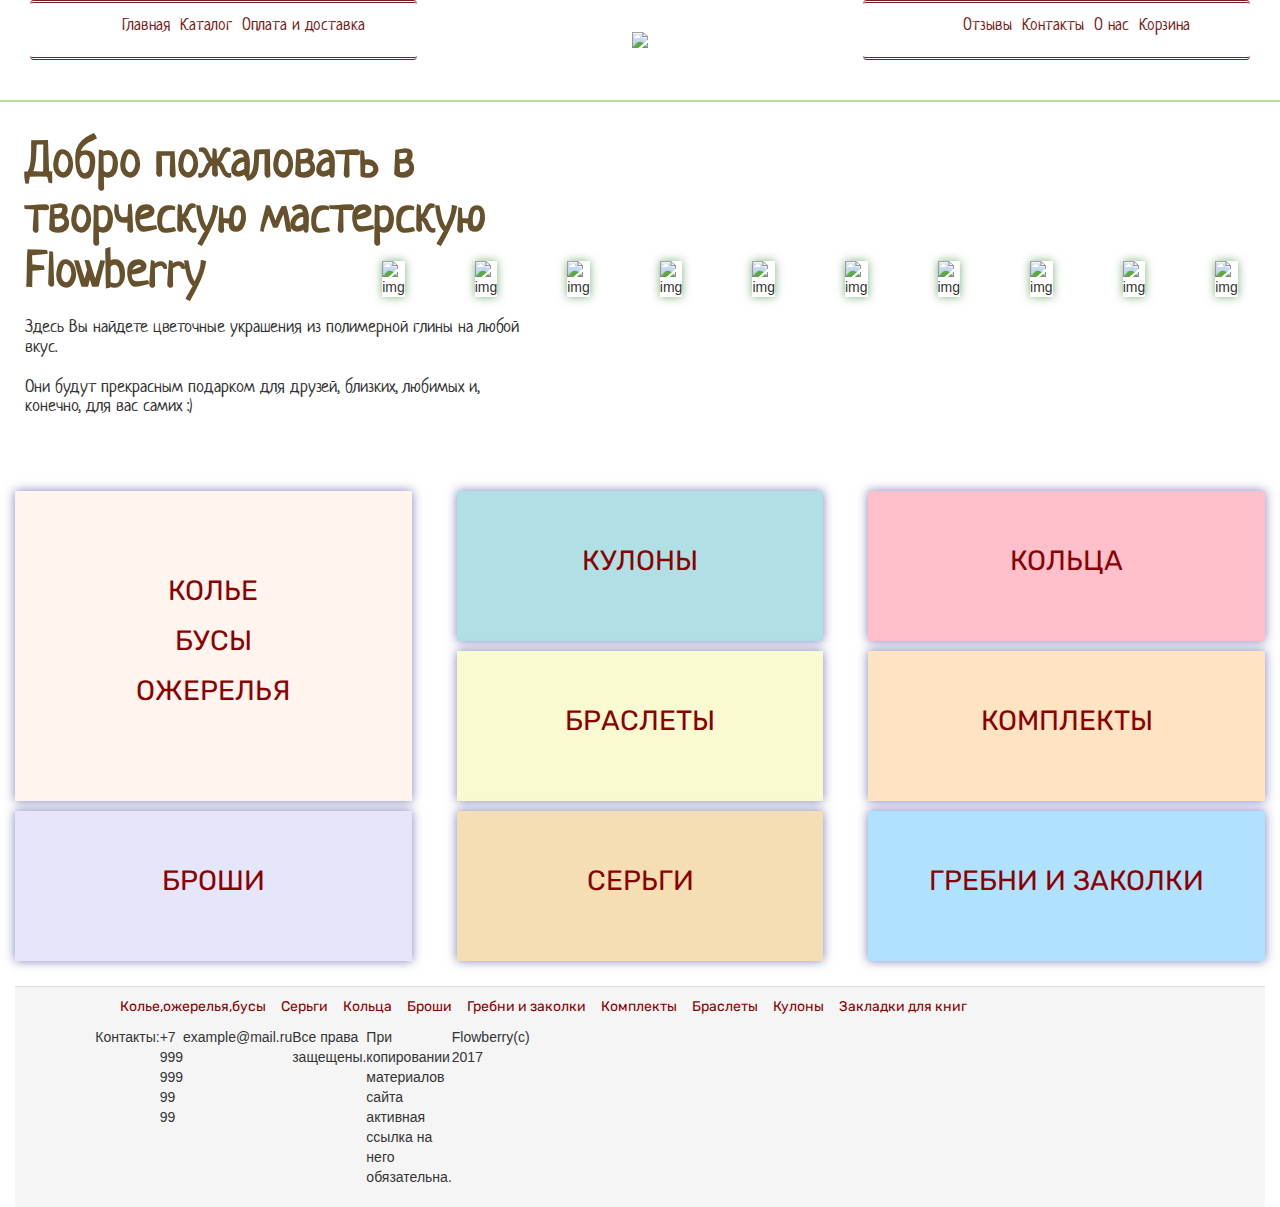
==== index.html @ a8d34691 "Add block-contacts" ====
<!DOCTYPE html>
<html lang="en">
<head>
    <meta charset="UTF-8">
    <meta http-equiv="X-UA-Compatible" content="IE=edge">
    <meta name="viewport" content="width=device-width, initial-scale=1">
    <title>Интернет-магазин Flowberry</title>
    <link rel="stylesheet" href="../css/bootstrap.css">
    <link rel="stylesheet" href="../slick%20main/slick/slick/slick.css">
    <link rel="stylesheet" href="../slick%20main/slick/slick/slick-theme.css">
    <link rel="stylesheet" href="slyle.css">

    <!-- bootstrap -->
    <!-- Latest compiled and minified CSS -->
    <link rel="stylesheet" href="https://maxcdn.bootstrapcdn.com/bootstrap/3.3.7/css/bootstrap.min.css" integrity="sha384-BVYiiSIFeK1dGmJRAkycuHAHRg32OmUcww7on3RYdg4Va+PmSTsz/K68vbdEjh4u" crossorigin="anonymous">

    <!-- Optional theme -->
    <link rel="stylesheet" href="https://maxcdn.bootstrapcdn.com/bootstrap/3.3.7/css/bootstrap-theme.min.css" integrity="sha384-rHyoN1iRsVXV4nD0JutlnGaslCJuC7uwjduW9SVrLvRYooPp2bWYgmgJQIXwl/Sp" crossorigin="anonymous">

    <link href="https://fonts.googleapis.com/css?family=Kaushan+Script|Neucha|Rubik" rel="stylesheet">

    <!-- Latest compiled and minified JavaScript -->
    <script src="https://ajax.googleapis.com/ajax/libs/jquery/1.12.4/jquery.min.js"></script>
    <script src="../js/bootstrap.js"></script>
    <script src="http://vk.com/js/api/openapi.js" type="text/javascript"></script>

</head>
<script src="main.js"></script>
<body>
  <div class="container-fluid">

  <!-- PANEL WITH LOGO -->
     <!-- <div class="navbar navbar-default noborder">
          <div class="container-fluid">
              <div class="row-md-12">
                  <div class="navbar-header col-md-6">
                      <button type="button" class="navbar-toggle collapsed" data-toggle="collapse" data-target="#bs-example-navbar-collapse-1" aria-expanded="false">
                          <span class="sr-only">Toggle navigation</span>
                          <span class="icon-bar"></span>
                          <span class="icon-bar"></span>
                          <span class="icon-bar"></span>
                      </button>
                      <a class="navbar-brand" href="#">
                          <img src="../images/logo.png">
                      </a>
                  </div>
                  <div class="col-md-3">
                      <span>+7-921-438-58-02</span>
                  </div>
                  <div class="col-md-3">
                      <span class="glyphicon glyphicon-shopping-cart"></span>
                      <span>Товаров в корзине: 0</span>
                  </div>
              </div>
          </div>
      </div> -->

      <!-- header for lg/md -->
      <div class="container-fluid">

          <div class="row">
              <!-- left button group -->
              <div class="col-md-4 col-lg-4 hidden-xs hidden-sm">
                  <div class="panel panel-default noborder">
                      <ul>
                          <a href="">
                              <li>Главная</li>
                          </a>
                          <a href="">
                              <li>Каталог</li>
                          </a>
                          <a href="">
                              <li>Оплата и доставка</li>
                          </a>
                      </ul>
                  </div>
              </div>

              <!-- logo -->
              <div class="col-md-4 col-lg-4 hidden-xs hidden-sm">
                  <a href="index.html">
                      <img src="../images/logotype.png" class="img-responsive">
                  </a>
              </div>

              <!-- right button group -->
              <div class="col-md-4 col-lg-4 hidden-xs hidden-sm">
                  <div class="panel panel-default noborder">
                      <ul>
                          <a href="">
                              <li>Отзывы</li>
                          </a>
                          <a href="">
                              <li>Контакты</li>
                          </a>
                          <a href="">
                              <li>О нас</li>
                          </a>
                          <a href="#">
                              <li>Корзина</li>
                          </a>
                      </ul>
                  </div>
              </div>
          </div>
      </div>

      <!-- header for xs/sm -->
      <div class="container-fluid">

          <div class="row mini hidden-lg hidden-md">
              <div class="col-sm-12 col-xs-12 hidden-md hidden-lg">
                  <img src="../images/logotype-mini.png" class="img-responsive">
              </div>

              <div class="col-sm-12 col-xs-12 hidden-lg hidden-md">
                  <div class="panel panel-default noborder">
                      <ul>
                          <a href="">
                              <li>| Главная |</li>
                          </a>
                          <a href="">
                              <li>Каталог |</li>
                          </a>
                          <a href="">
                              <li>Оплата и доставка |</li>
                          </a>
                      </ul>
                  </div>
              </div>

              <div class="col-xs-12 col-sm-12 hidden-lg hidden-md">
                  <div class="panel panel-default noborder">
                      <ul>
                          <a href="">
                              <li>| Отзывы |</li>
                          </a>
                          <a href="">
                              <li>| Контакты |</li>
                          </a>
                          <a href="">
                              <li>| О нас |</li>
                          </a>
                          <a href="#">
                              <li>| Корзина |</li>
                          </a>
                      </ul>
                  </div>
              </div>
          </div>

      </div>

  <!-- BUTTON OF NAVIGATION -->
     <!-- <div class="panel panel-default noborder">
          <div class="panel-body">
              <div class="btn-group btn-group-sm btn-group-justified" role="group" aria-lable="...">
                  <div class="btn-group" role="group">
                      <button type="button" class="btn btn-info navbar-btn">Главная</button>
                  </div>
                  <div class="btn-group" role="group">
                      <button type="button" class="btn btn-info navbar-btn dropdown-toggle" data-toggle="dropdown" aria-haspopup="true" aria-expanded="false">Каталог
                          <span class="caret"></span>
                      </button>
                      <ul class="dropdown-menu">
                          <li><a href="#">Браслеты</a></li>
                          <li><a href="#">Бусы</a></li>
                          <li><a href="#">Серьги</a></li>
                          <li><a href="#">Кольца</a></li>
                          <li><a href="#">Ободки</a></li>
                          <li><a href="#">Броши</a></li>
                          <li><a href="#">Гребни</a></li>
                          <li><a href="#">Кулоны</a></li>
                          <li><a href="#">Заколки</a></li>
                          <li><a href="#">Комплекты украшений</a></li>
                          <li><a href="#">Закладки для книг</a></li>
                      </ul>
                  </div>
                  <div class="btn-group" role="group">
                      <button type="button" class="btn btn-info navbar-btn">Оплата и доставка</button>
                  </div>
                  <div class="btn-group" role="group">
                      <button type="button" class="btn btn-info navbar-btn">Контакты</button>
                  </div>
                  <div class="btn-group" role="group">
                      <button type="button" class="btn btn-info navbar-btn">Отзывы</button>
                  </div>
                  <div class="btn-group" role="group">
                      <button type="button" class="btn btn-info navbar-btn">О нас</button>
                  </div>

               </div>
          </div>
      </div>
      <-->

  <!-- CAROUSEL -->
     <!--
     <div class="panel panel-default noborder carousel-description row-md-12">

        <div class="description col-md-5">
            <h2>Добро пожаловать</h2>
            <h4>в мастерскую цветочных украшений</h4>
            <h1>Flowberry</h1>
        </div>

        <div class="slider col-md-7">

            <div class="slide">
                <img src="../images/products/autumn_2.jpg" alt="img" class="slide-item">
            </div>
            <div class="slide">
                <img src="../images/products/bardo-braun.jpg" alt="img" class="slide-item">
            </div>
            <div class="slide">
                <img src="../images/products/blackberry.jpg" alt="img" class="slide-item">
            </div>
            <div class="slide">
                <img src="../images/products/green_flowers.jpg" alt="img" class="slide-item">
            </div>
            <div class="slide">
                <img src="../images/products/into_book.jpg" alt="img" class="slide-item">
            </div>
            <div class="slide">
                <img src="../images/products/little-pion.jpg" alt="img" class="slide-item">
            </div>
            <div class="slide">
                <img src="../images/products/phersih.jpg" alt="img" class="slide-item">
            </div>
            <div class="slide">
                <img src="../images/products/pink-blue.jpg" alt="img" class="slide-item">
            </div>
            <div class="slide">
                <img src="../images/products/pink-rose.jpg" alt="img" class="slide-item">
            </div>
            <div class="slide">
                <img src="../images/products/purple-biruza.jpg" alt="img" class="slide-item">
            </div>
            <div class="slide">
                <img src="../images/products/purple-ranun.jpg" alt="img" class="slide-item">
            </div>
            <div class="slide">
                <img src="../images/products/redberry.jpg" alt="img" class="slide-item">
            </div>

        </div>

    </div> -->

      <!-- slider-zone for lg/md -->
      <div class="row carousel hidden-sm hidden-xs">

         <div class="panel panel-default col-lg-5 col-md-4 hidden-xs hidden-sm noborder">
             <h2>Добро пожаловать в творческую мастерскую Flowberry</h2>
             <h4>Здесь Вы найдете цветочные украшения из полимерной глины на любой вкус.</h4>
             <h4>Они будут прекрасным подарком для друзей, близких, любимых и, конечно, для вас самих :)</h4>
         </div>

         <div class="slider col-lg-7 col-md-7 hidden-sm hidden-xs">
             <div class="slide">
                 <img src="../images/products/autumn_2.jpg" alt="img" class="slide-item">
             </div>
             <div class="slide">
                 <img src="../images/products/bardo-braun.jpg" alt="img" class="slide-item">
             </div>
             <div class="slide">
                 <img src="../images/products/blackberry.jpg" alt="img" class="slide-item">
             </div>
             <div class="slide">
                 <img src="../images/products/green_flowers.jpg" alt="img" class="slide-item">
             </div>
             <div class="slide">
                 <img src="../images/products/into_book.jpg" alt="img" class="slide-item">
             </div>
             <div class="slide">
                 <img src="../images/products/little-pion.jpg" alt="img" class="slide-item">
             </div>
             <div class="slide">
                 <img src="../images/products/phersih.jpg" alt="img" class="slide-item">
             </div>
             <div class="slide">
                 <img src="../images/products/pink-blue.jpg" alt="img" class="slide-item">
             </div>
             <div class="slide">
                 <img src="../images/products/pink-rose.jpg" alt="img" class="slide-item">
             </div>
             <div class="slide">
                 <img src="../images/products/purple-biruza.jpg" alt="img" class="slide-item">
             </div>
             <div class="slide">
                 <img src="../images/products/purple-ranun.jpg" alt="img" class="slide-item">
             </div>
             <div class="slide">
                 <img src="../images/products/redberry.jpg" alt="img" class="slide-item">
             </div>
         </div>
     </div>

      <!-- slider for screen xs/sm -->
      <div class="row carousel-mini hidden-lg hidden-md">

          <div class="slider col-sm-12 col-xs-12 hidden-lg hidden-md">
              <div class="slide">
                  <img class="img-responsive" src="../images/products/autumn_2.jpg" alt="img" class="slide-item">
              </div>
              <div class="slide">
                  <img class="img-responsive" src="../images/products/bardo-braun.jpg" alt="img" class="slide-item">
              </div>
              <div class="slide">
                  <img class="img-responsive" src="../images/products/blackberry.jpg" alt="img" class="slide-item">
              </div>
              <div class="slide">
                  <img class="img-responsive" src="../images/products/green_flowers.jpg" alt="img" class="slide-item">
              </div>
              <div class="slide">
                  <img class="img-responsive" src="../images/products/into_book.jpg" alt="img" class="slide-item">
              </div>
              <div class="slide">
                  <img class="img-responsive" src="../images/products/little-pion.jpg" alt="img" class="slide-item">
              </div>
              <div class="slide">
                  <img class="img-responsive" src="../images/products/phersih.jpg" alt="img" class="slide-item">
              </div>
              <div class="slide">
                  <img class="img-responsive" src="../images/products/pink-blue.jpg" alt="img" class="slide-item">
              </div>
              <div class="slide">
                  <img class="img-responsive" src="../images/products/pink-rose.jpg" alt="img" class="slide-item">
              </div>
              <div class="slide">
                  <img class="img-responsive" src="../images/products/purple-biruza.jpg" alt="img" class="slide-item">
              </div>
              <div class="slide">
                  <img class="img-responsive" src="../images/products/purple-ranun.jpg" alt="img" class="slide-item">
              </div>
              <div class="slide">
                  <img class="img-responsive" src="../images/products/redberry.jpg" alt="img" class="slide-item">
              </div>
          </div>

          <div class="panel panel-default col-xs-12 col-sm-12 hidden-lg hidden-md noborder">
              <h2>Добро пожаловать в творческую мастерскую Flowberry</h2>
              <h4>Здесь Вы найдете цветочные украшения из полимерной глины на любой вкус.</h4>
              <h4>Они будут прекрасным подарком для друзей, близких, любимых и, конечно, для вас самих :)</h4>
          </div>
      </div>

  <!-- GOODS -->
      <!--
      <div class="panel panel-default goods-panel">

          <div class="goods">

              <div class="goods-items">
                  <a href=""><img src="../images/bg/red-hend.jpg" alt=""></a>
                  <a href="">
                      <h3>Браслеты</h3>
                  </a>
              </div>
              <div class="goods-items">
                  <a href=""><img src="../images/bg/bus.jpg" alt=""></a>
                  <a href="">
                      <h3>Бусы</h3>
                  </a>
              </div>
              <div class="goods-items">
                  <a href=""><img src="../images/bg/ohr.jpg" alt=""></a>
                  <a href="">
                      <h3>Серьги</h3>
                  </a>
              </div>
              <div class="goods-items">
                  <a href=""><img src="../images/bg/cycle-moro.jpg" alt=""></a>
                  <a href="">
                      <h3>Кольца</h3>
                  </a>
              </div>
              <div class="goods-items">
                  <a href=""><img src="../images/bg/an-head.jpg" alt=""></a>
                  <a href="">
                      <h3>Ободки</h3>
                  </a>
              </div>
              <div class="goods-items">
                  <a href=""><img src="../images/bg/orange-rom.jpg" alt=""></a>
                  <a href="">
                      <h3>Броши</h3>
                  </a>
              </div>
              <div class="goods-items">
                  <a href=""><img src="../images/bg/rose-an-head.jpg" alt=""></a>
                  <a href="">
                      <h3>Гребни</h3>
                  </a>
              </div>
              <div class="goods-items">
                  <a href=""><img src="../images/bg/yellow-ranu.jpg" alt=""></a>
                  <a href="">
                      <h3>Кулоны</h3>
                  </a>
              </div>
              <div class="goods-items">
                  <a href=""><img src="../images/bg/blue-white.jpg" alt=""></a>
                  <a href="">
                      <h3>Заколки</h3>
                  </a>
              </div>
              <div class="goods-items">
                  <a href=""><img src="../images/bg/complect.jpg" alt=""></a>
                  <a href="">
                      <h3>Комплекты</h3>
                  </a>
              </div>
              <div class="goods-items">
                  <a href=""><img src="../images/bg/into-books.jpg" alt=""></a>
                  <a href="">
                      <h3>Закладки</h3>
                  </a>
              </div>
          </div>
      </div>
  </div> -->

      <!-- goods for lg/md -->
      <div class="row goods hidden-xs hidden-sm">

          <div class="col-lg-4 col-md-4">

              <div class="row">

                  <div class="col-md-8 col-lg-8">
                      <a href="#"><p class="text-center">Колье</p></a>
                      <a href="#"><p class="text-center">Бусы</p></a>
                      <a href="#"><p class="text-center">Ожерелья</p></a>
                  </div>

                  <div class="col-md-4 col-lg-4">
                      <a href="#"><p class="text-center">Броши</p></a>
                  </div>

              </div>

          </div>

          <div class="col-lg-4 col-md-4">

              <div class="row">

                  <div class="col-md-3 col-lg-3">
                      <a href="#"><p class="text-center">Кулоны</p></a>
                  </div>

                  <div class="col-md-3 col-lg-3">
                      <a href="#"><p class="text-center">Браслеты</p></a>
                  </div>

                  <div class="col-md-3 col-lg-3">
                      <a href="#"><p class="text-center">Серьги</p></a>
                  </div>

              </div>

          </div>

          <div class="col-lg-4 col-md-4">

              <div class="row">

                  <div class="col-md-3 col-lg-3">
                      <a href="#"><p class="text-center">Кольца</p></a>
                  </div>

                  <div class="col-md-3 col-lg-3">
                      <a href="#"><p class="text-center">Комплекты</p></a>
                  </div>

                  <div class="col-md-3 col-lg-3">
                      <a href="#"><p class="text-center">Гребни и заколки</p></a>
                  </div>

              </div>

          </div>

      </div>

      <!-- goods-mini for sm/xs -->
      <div class="row goods-mini hidden-lg hidden-md">

          <div class="col-sm-8 col-xs-8">

              <div class="row">

                  <div class="col-sm-12 col-xs-12">
                      <a href="#"><p class="text-center">Колье</p></a>
                      <a href="#"><p class="text-center">Бусы</p></a>
                      <a href="#"><p class="text-center">Ожерелья</p></a>
                  </div>

                  <div class="col-sm-12 col-xs-12">
                      <a href="#"><p class="text-center">Броши</p></a>
                  </div>

              </div>

          </div>

          <div class="col-sm-8 col-xs-8">

              <div class="row">

                  <div class="col-sm-12 col-xs-12">
                      <a href="#"><p class="text-center">Кулоны</p></a>
                  </div>

                  <div class="col-sm-12 col-xs-12">
                      <a href="#"><p class="text-center">Браслеты</p></a>
                  </div>

                  <div class="col-sm-12 col-xs-12">
                      <a href="#"><p class="text-center">Серьги</p></a>
                  </div>

              </div>

          </div>

          <div class="col-sm-8 col-xs-8">

              <div class="row">

                  <div class="col-sm-12 col-xs-12">
                      <a href="#"><p class="text-center">Кольца</p></a>
                  </div>

                  <div class="col-sm-12 col-xs-12">
                      <a href="#"><p class="text-center">Комплекты</p></a>
                  </div>

                  <div class="col-sm-12 col-xs-12">
                      <a href="#"><p class="text-center">Гребни и заколки</p></a>
                  </div>

              </div>

          </div>

      </div>

  <!-- FOOTER -->
  <!--
  <div class="panel-footer">
      <div class="horizontal-menu">
          <a href="#"><p>Браслеты</p></a>
          <a href="#"><p>Бусы</p></a>
          <a href="#"><p>Серьги</p></a>
          <a href="#"><p>Кольца</p></a>
          <a href="#"><p>Ободки</p></a>
          <a href="#"><p>Броши</p></a>
          <a href="#"><p>Гребни</p></a>
          <a href="#"><p>Кулоны</p></a>
          <a href="#"><p>Заколки</p></a>
          <a href="#"><p>Комплекты</p></a>
          <a href="#"><p>Закладки</p></a>
      </div>

      <div class="row-md-12">

          <div class="contacts col-md-6">
              <p>Обратная связь:</p>
              <p>Телефон: +7-921-438-58-02</p>
              <p>E-mail: example@mail.ru</p>
          </div>

          <div class="socio col-md-6">
              <span>Мы в социальных сетях:</span>
              <script type="text/javascript">(function() {
                  if (window.pluso)if (typeof window.pluso.start == "function") return;
                  if (window.ifpluso==undefined) { window.ifpluso = 1;
                      var d = document, s = d.createElement('script'), g = 'getElementsByTagName';
                      s.type = 'text/javascript'; s.charset='UTF-8'; s.async = true;
                      s.src = ('https:' == window.location.protocol ? 'https' : 'http')  + '://share.pluso.ru/pluso-like.js';
                      var h=d[g]('body')[0];
                      h.appendChild(s);
                  }})();</script>
              <div class="pluso" data-background="transparent" data-options="medium,round,line,horizontal,nocounter,theme=04" data-services="vkontakte,odnoklassniki,facebook,twitter,google,moimir,email,print"></div>
          </div>

      </div>

      <div class="info">
          <p>Все права защищены. При копировании материалов активная ссылка на сайт обязательна</p>
          <p>&#169 2017</p>
      </div>
  </div>  -->

   <!-- footer for lg/md -->
      <div class="panel-footer">
          <div class="row footer hidden-sm hidden-xs">

              <div class="row">
                  <div class="col-md-12 col-lg-12">

                      <ul>
                          <a href="#">
                              <li>Колье,ожерелья,бусы</li>
                          </a>
                          <a href="#">
                              <li>Серьги</li>
                          </a>
                          <a href="#">
                              <li>Кольца</li>
                          </a>
                          <a href="#">
                              <li>Броши</li>
                          </a>
                          <a href="#">
                              <li>Гребни и заколки</li>
                          </a>
                          <a href="#">
                              <li>Комплекты</li>
                          </a>
                          <a href="#">
                              <li>Браслеты</li>
                          </a>
                          <a href="#">
                              <li>Кулоны</li>
                          </a>
                          <a href="#">
                              <li>Закладки для книг</li>
                          </a>

                      </ul>

                  </div>

                  <div class="col-md-12 col-lg-12">
                      <div class="col-md-4 col-lg-4">
                          <p>Контакты:</p>
                          <p>+7 999 999 99 99</p>
                          <p>example@mail.ru</p>
                          <p>Все права защещены.</p>
                          <p>При копировании материалов сайта активная ссылка на него обязательна.</p>
                          <p>Flowberry(c) 2017</p>
                      </div>
                      <div class="col-md-4 col-lg-4"></div>
                      <div class="col-md-4 col-lg-4"></div>
                  </div>
              </div>
          </div>
      </div>

  <!-- scripts -->
  <script src="http://yastatic.net/jquery/2.1.3/jquery.min.js"></script>
  <script src="../slick%20main/slick/slick/slick.js">
  </script><script src="http://yastatic.net/jquery/2.1.3/jquery.min.js"></script>
  <script src="../slick%20main/slick/slick/slick.js"></script>
  <script src="main.js"></script>
</body>
</html>
---- slyle.css ----
/* style for panel with logo */

/* HEADER lg/md */

.row {
    display: flex;
    flex-flow: row nowrap;
    justify-content: center;
    align-items: center;
}

.row div:first-child .panel {
    padding: 10px;
    border-top: 3px double #761c19;
    border-bottom: 3px double #761c19;
}

.row div:nth-child(2) {
    display: flex;
    justify-content: center;
    align-items: center;
}

.row div:last-child .panel {
    padding: 10px;
    border-top: 3px double #761c19;
    border-bottom: 3px double #761c19;
}
.row .panel ul {
    display: flex;
    flex-flow: row nowrap;
    justify-content: center;
}

.row .panel ul li {
    text-decoration: none;
    list-style-type: none;
    margin-right: 10px;
    color: #761c19;
    font-size: 1.2em;
    font-family: 'Neucha', cursive;
}

.row .panel ul a:last-child li {
    margin-right: 0px;
}

row .panel ul li:hover {
    color: #449d44;
}

/* HEADER for sm/xs */

.mini {
    height: 300px;
    display: flex;
    justify-content: center;
    align-items: center;
    flex-flow: column wrap;
}

.mini div {
    margin-top: 5px;
}

.mini div:first-child {
    display: flex;
    justify-content: center;
    align-items: center;
}

.mini div:nth-child(2) {
    height: 12%;
    display: flex;
    justify-content: center;
    align-items: center;
}

.mini div:last-child {
    height: 12%;
    display: flex;
    justify-content: center;
    align-items: center;
}

.mini div:nth-child(2) .panel {
    border: none;
}

.mini div:nth-child(3) .panel {
    border: none;
}

.mini .panel ul {
    display: flex;
    flex-flow: row nowrap;
    justify-content: center;
    align-items: center;
}

.mini .panel ul li {
    font-size: 1.7em;
    text-decoration: none;
    text-transform: none;
}

/* BUTTON OG NAVIGATION */

.container-fluid .panel.noborder {
    border: none;
    box-shadow: none;
}

.container-fluid .panel-body {
    display: flex;
    justify-content: center;
    align-items: center;
    height: 40px;
    border: none;
    box-shadow: none;
}

.container-fluid .panel-body button {
   margin-right: 5px;
}


/* CAROUSRL lg/md */

.carousel {
    margin: 20px;
    border-top: 2px solid #b2dba1;
    padding: 10px;
}

.slide {
    display: flex;
    justify-content: center;
    margin: 35px;
    box-shadow: 0 0 10px rgba(0,100,0,0.5);
}

.carousel .panel {
    display: flex;
    justify-content: flex-start;
    align-items: center;
    flex-flow: column nowrap;
}

.carousel .panel h4 {
    font-family: 'Neucha', cursive;
}

.carousel .panel h2 {
    font-family: 'Neucha', cursive;
    font-weight: bold;
    color: #66512c;
    font-size: 50px;
}

@media screen and (width: 1440px) {
    .slide {
        margin-right: 50px;
        margin-left: 50px;
        box-shadow: none;
    }
}

/* CAROUSEL-MINI xs/sm */

.carousel-mini {
    display: flex;
    flex-flow: column wrap;
}

.carousel-mini  .slider .slide {
    display: flex;
    justify-content: center;
    margin-left: 50px;
    margin-right: 50px;
}

.carousel-mini .panel {
    display: flex;
    flex-flow: row wrap;
    align-items: center;
}
.carousel-mini .panel h2 {
    font-family: 'Neucha', cursive;
    font-weight: bold;
    color: #66512c;
    font-size: 2em;
    margin-left: 5px;
    margin-right: 5px;
}

.carousel-mini .panel h4 {
    margin-left: 20px;
    margin-right: 20px;
}

/* GOODS */

.goods div .row {
    display: flex;
    flex-flow: column;
    padding: 15px;
}

.goods div:nth-child(2) .row {
    width: 100%;
}

.goods div .row div {
    margin-bottom: 10px;
}

.goods div:first-child .row div:first-child {
    height: 310px;
    width: 100%;
}

.goods div:first-child .row div:last-child {
    height: 150px;
    width: 100%
}

.goods div:nth-child(2) .row div {
    height: 150px;
    width: 100%;
}

.goods div:nth-child(3) .row div {
    height: 150px;
    width: 100%;
}

.goods div .row div {
    display: flex;
    align-items: center;
    justify-content: center;
    box-shadow: 0 0 10px rgba(0,0,122,0.5);
}

.goods div .row div:hover {
    opacity: 0.8;
    border: 2px double #7F0055;
}

.goods div .row div p {
    color: darkred;
    font-size: 2em;
    font-family: 'Rubik', sans-serif;
    text-transform: uppercase;
}

.goods div .row div a:hover {
    text-decoration: none;
}

.goods div .row div p:hover {
    color: orangered;
    font-size: 2.5em;
    cursor: pointer;
    transition: 0.5s;
}

.goods div .row div:first-child {
    flex-flow: column;
    background: #FFF5EE;
}

.goods div .row div:nth-child(2) {
    background: #E6E6FA;
}

.goods div:nth-child(2) .row div:nth-child(1) {
    background: #B0E0E6;
}

.goods div:nth-child(2) .row div:nth-child(2) {
    background: #FAFAD2;
}

.goods div:nth-child(2) .row div:nth-child(3) {
    background: #F5DEB3;
}

.goods div:nth-child(3) .row div:nth-child(1) {
    background: #FFC0CB;
}

.goods div:nth-child(3) .row div:nth-child(2){
    background:#FFE4C4;
}

.goods div:nth-child(3) .row div:nth-child(3) {
    background: #B0E2FF;
}

/* GOODS-MINI for sm/xs */

.goods-mini {
    display: flex;
    flex-flow: column wrap;
}

.goods-mini div:nth-child(2) .row {
    width: 100%;
}

.goods-mini div .row {
    display: flex;
    flex-flow: column wrap;
    margin-right: 0;
    margin-left: 0;
}

.goods-mini div .row div {
    width: 100%;
    height: 150px;
    display: flex;
    flex-flow: column wrap;
    justify-content: center;
    align-items: center;
    margin-bottom: 10px;
    box-shadow: 0 0 10px rgba(0,0,122,0.5);
}

.goods-mini div .row div a {
    text-decoration: none;
}

.goods-mini div .row div p {
    color: darkred;
    font-size: 2em;
    font-family: 'Rubik', sans-serif;
    text-transform: uppercase;
}

.goods-mini div .row div p:hover {
    color: orangered;
    font-size: 2.5em;
    cursor: pointer;
    transition: 0.5s;
}

.goods-mini div .row div:first-child {
    flex-flow: column;
    background: #FFF5EE;
}

.goods-mini div:first-child .row div:first-child p{
    font-size: 1.5em;
}

.goods-mini div .row div:nth-child(2) {
    background: #E6E6FA;
}

.goods-mini div:nth-child(2) .row div:nth-child(1) {
    background: #B0E0E6;
}

.goods-mini div:nth-child(2) .row div:nth-child(2) {
    background: #FAFAD2;
}

.goods-mini div:nth-child(2) .row div:nth-child(3) {
    background: #F5DEB3;
}

.goods-mini div:nth-child(3) .row div:nth-child(1) {
    background: #FFC0CB;
}

.goods-mini div:nth-child(3) .row div:nth-child(2){
    background: #FFE4C4;
}

.goods-mini div:nth-child(3) .row div:nth-child(3) {
    background: #B0E2FF;
}

    /* footer */

.footer .row {
    display: flex;
    flex-flow: column;
}

.footer .row div:first-child {
    display: flex;
    flex-flow: row nowrap;
}

.footer .row div:first-child ul {
    display: flex;
    flex-flow: row nowrap;
    justify-content: space-around;
}

.footer .row div:first-child ul li {
    list-style-type: none;
    text-decoration: none;
    margin-right: 15px;
    font-family: 'Rubik', sans-serif;
    font-size: 1em;
    color: darkred;
}

.footer .row div:first-child ul a:hover {
    text-decoration: none;
    cursor: pointer;
}

.footer .row div:first-child ul li:hover {
    color: #7F0055;
}
/*
font-family: 'Kaushan Script', cursive;
font-family: 'Rubik', sans-serif;
font-family: 'Neucha', cursive;
*/
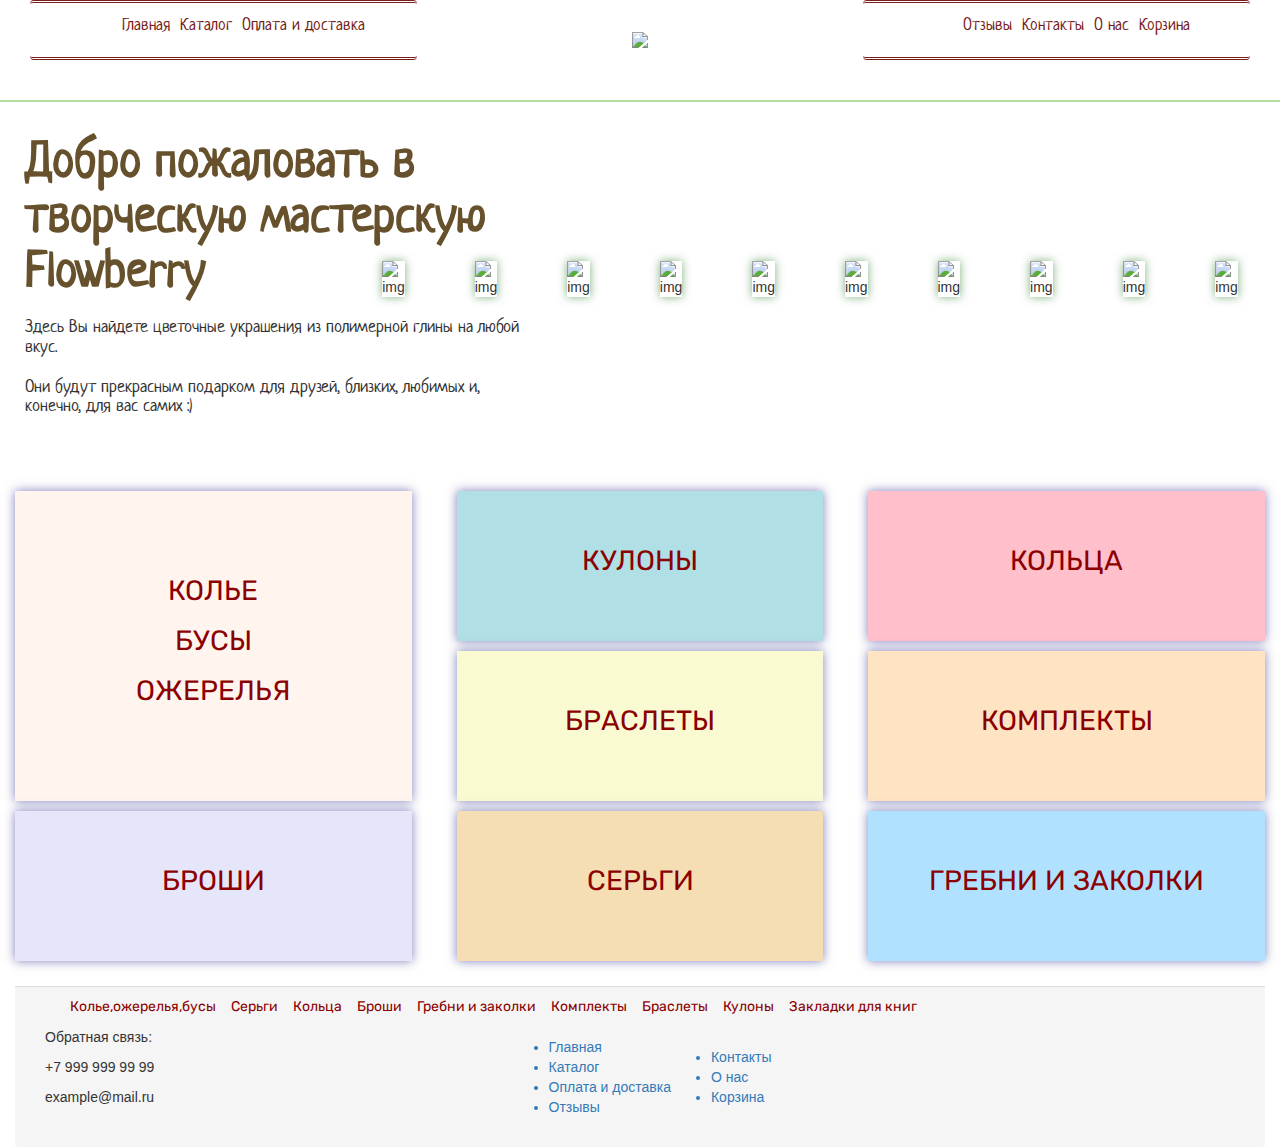
==== commit 35351b1a: "Add block-double-menu" ====
--- a/index.html
+++ b/index.html
@@ -596,7 +596,7 @@
 
    <!-- footer for lg/md -->
       <div class="panel-footer">
-          <div class="row footer hidden-sm hidden-xs">
+          <div class="footer hidden-sm hidden-xs">
 
               <div class="row">
                   <div class="col-md-12 col-lg-12">
@@ -636,14 +636,42 @@
 
                   <div class="col-md-12 col-lg-12">
                       <div class="col-md-4 col-lg-4">
-                          <p>Контакты:</p>
+                          <p>Обратная связь:</p>
                           <p>+7 999 999 99 99</p>
-                          <p>example@mail.ru</p>
-                          <p>Все права защещены.</p>
-                          <p>При копировании материалов сайта активная ссылка на него обязательна.</p>
-                          <p>Flowberry(c) 2017</p>
+                          <p>example@mail.ru</p><br>
                       </div>
-                      <div class="col-md-4 col-lg-4"></div>
+
+                      <div class="col-md-4 col-lg-4">
+
+                          <ul>
+                              <a href="#">
+                                  <li>Главная</li>
+                              </a>
+                              <a href="#">
+                                  <li>Каталог</li>
+                              </a>
+                              <a href="#">
+                                  <li>Оплата и доставка</li>
+                              </a>
+                              <a href="#">
+                                  <li>Отзывы</li>
+                              </a>
+
+                          </ul>
+
+                          <ul>
+                              <a href="#">
+                                  <li>Кoнтакты</li>
+                              </a>
+                              <a href="#">
+                                  <li>О нас</li>
+                              </a>
+                              <a href="#">
+                                  <li>Корзина</li>
+                              </a>
+
+                          </ul>
+                      </div>
                       <div class="col-md-4 col-lg-4"></div>
                   </div>
               </div>
--- a/slyle.css
+++ b/slyle.css
@@ -417,6 +417,17 @@
 .footer .row div:first-child ul li:hover {
     color: #7F0055;
 }
+
+.footer .row div:last-child {
+    display: flex;
+    flex-flow: row;
+    justify-content: space-between;
+}
+
+.footer .row div:last-child div:first-child {
+    display: flex;
+    flex-flow: column;
+}
 /*
 font-family: 'Kaushan Script', cursive;
 font-family: 'Rubik', sans-serif;
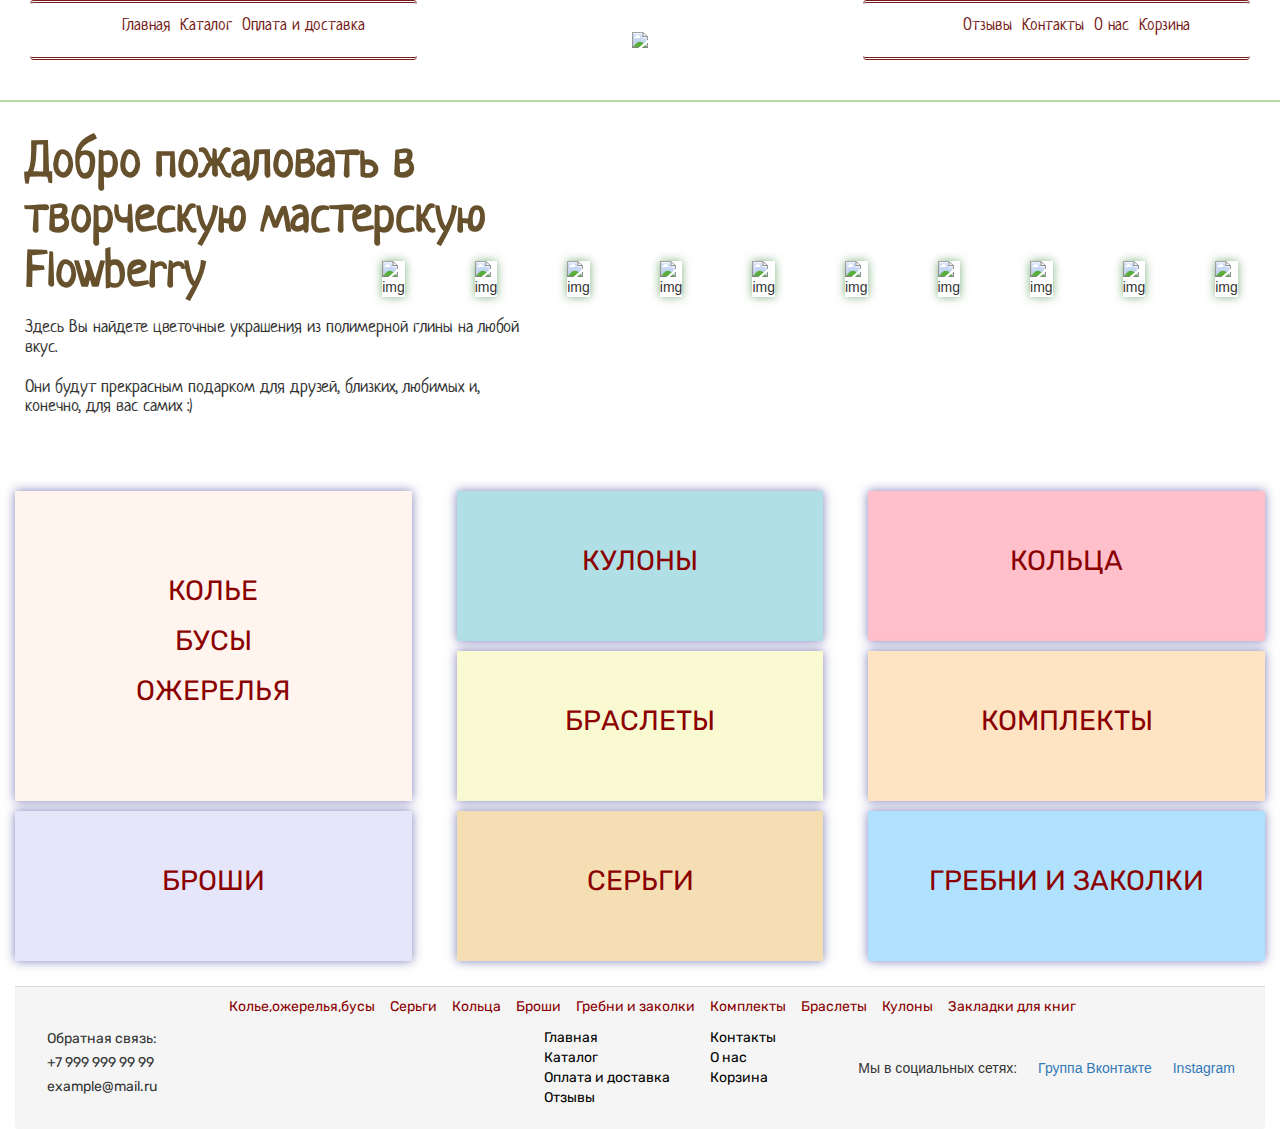
==== commit 4c36d20f: "Add block-socio" ====
--- a/index.html
+++ b/index.html
@@ -672,7 +672,17 @@
 
                           </ul>
                       </div>
-                      <div class="col-md-4 col-lg-4"></div>
+
+                      <div class="col-md-4 col-lg-4">
+                          <p>Мы в социальных сетях:</p>
+                          <a href="#">
+                              <p>Группа Вконтакте</p>
+                          </a>
+
+                          <a href="#">
+                              <p>Instagram</p>
+                          </a>
+                      </div>
                   </div>
               </div>
           </div>
--- a/slyle.css
+++ b/slyle.css
@@ -392,6 +392,7 @@
 .footer .row div:first-child {
     display: flex;
     flex-flow: row nowrap;
+    justify-content: center;
 }
 
 .footer .row div:first-child ul {
@@ -427,6 +428,33 @@
 .footer .row div:last-child div:first-child {
     display: flex;
     flex-flow: column;
+}
+
+.footer .row div:last-child div:first-child p {
+    margin: 2px;
+    font-family: 'Rubik', sans-serif;
+    font-size: 1em;
+}
+
+.footer .row div:last-child div:nth-child(2){
+    display: flex;
+    flex-flow: row;
+    align-items: flex-start;
+}
+
+.footer .row div:last-child div:nth-child(2) ul li {
+    list-style-type: none;
+    text-decoration: none;
+    font-family: 'Rubik', sans-serif;
+    color: black;
+}
+
+.footer .row div:last-child div:nth-child(2) ul a:hover {
+    text-decoration: none;
+}
+
+.footer .row div:last-child div:nth-child(2) ul li:hover {
+    color: darkred;
 }
 /*
 font-family: 'Kaushan Script', cursive;
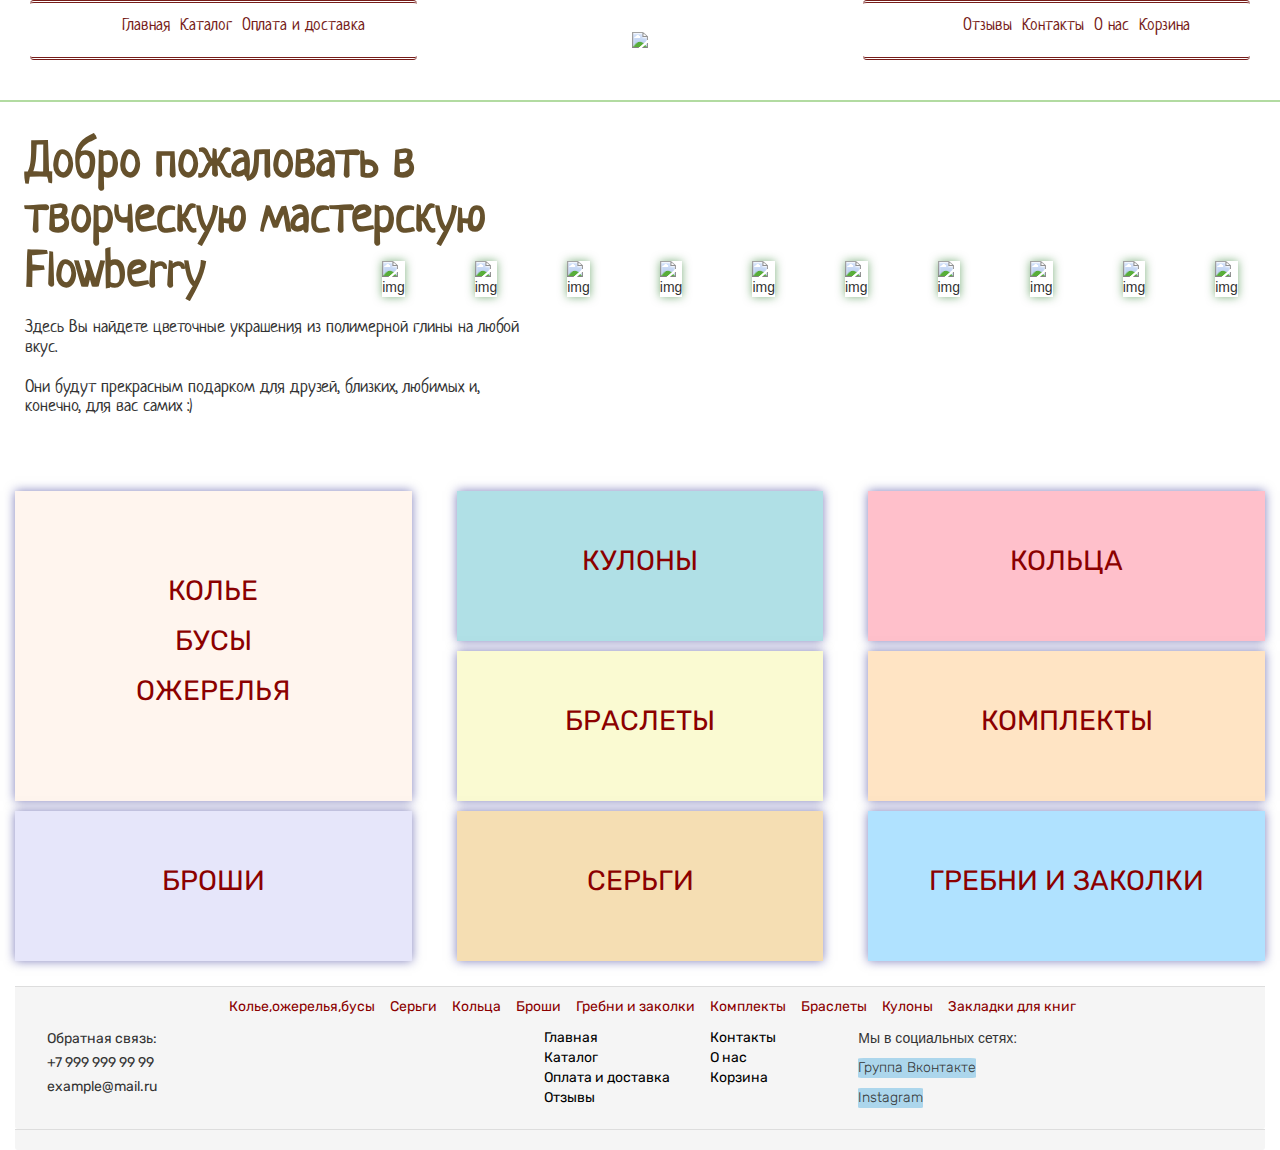
==== commit 50549a93: "Add footer-mini" ====
--- a/index.html
+++ b/index.html
@@ -688,6 +688,63 @@
           </div>
       </div>
 
+      <!-- footer for sm/xs -->
+
+      <div class="panel-footer">
+          <div class="footer-mini hidden-lg hidden-md">
+
+                  <div class="row">
+
+                      <div class="col-sm-3 col-xs-3">
+                          <p>Обратная связь:</p>
+                          <p>+7 999 999 99 99</p>
+                          <p>example@mail.ru</p><br>
+                      </div>
+
+                      <div class="col-xs-5 col-sm-5">
+
+                          <ul>
+                              <a href="#">
+                                  <li>Главная</li>
+                              </a>
+                              <a href="#">
+                                  <li>Каталог</li>
+                              </a>
+                              <a href="#">
+                                  <li>Оплата и доставка</li>
+                              </a>
+
+                          </ul>
+
+                          <ul>
+                              <a href="#">
+                                  <li>Отзывы</li>
+                              </a>
+                              <a href="#">
+                                  <li>О нас</li>
+                              </a>
+                              <a href="#">
+                                  <li>Корзина</li>
+                              </a>
+
+                          </ul>
+                      </div>
+
+                      <div class="col-xs-4 col-sm-4">
+                          <p>Мы в социальных сетях:</p>
+                          <a href="#">
+                              <p>Группа Вконтакте</p>
+                          </a>
+
+                          <a href="#">
+                              <p>Instagram</p>
+                          </a>
+                      </div>
+
+                  </div>
+          </div>
+      </div>
+  </div>
   <!-- scripts -->
   <script src="http://yastatic.net/jquery/2.1.3/jquery.min.js"></script>
   <script src="../slick%20main/slick/slick/slick.js">
--- a/slyle.css
+++ b/slyle.css
@@ -416,7 +416,7 @@
 }
 
 .footer .row div:first-child ul li:hover {
-    color: #7F0055;
+    color: black;
 }
 
 .footer .row div:last-child {
@@ -455,6 +455,32 @@
 
 .footer .row div:last-child div:nth-child(2) ul li:hover {
     color: darkred;
+}
+
+.footer .row div:last-child div:nth-child(3) {
+    display: flex;
+    flex-flow: column;
+    align-items: flex-start;
+}
+
+.footer .row div:last-child div:nth-child(3) a:hover {
+    text-decoration: none;
+    color: darkred;
+}
+
+.footer .row div:last-child div:nth-child(3) a p {
+    color: black;
+    font-size: 1em;
+    font-family: 'Rubik', sans-serif;
+    font-weight: 200;
+    border-radius: 5%;
+    background-color: #9acfea;
+    opacity: .8;
+}
+
+.footer .row div:last-child div:nth-child(3) a p:hover {
+    color: white;
+    background-color: #00264a;
 }
 /*
 font-family: 'Kaushan Script', cursive;
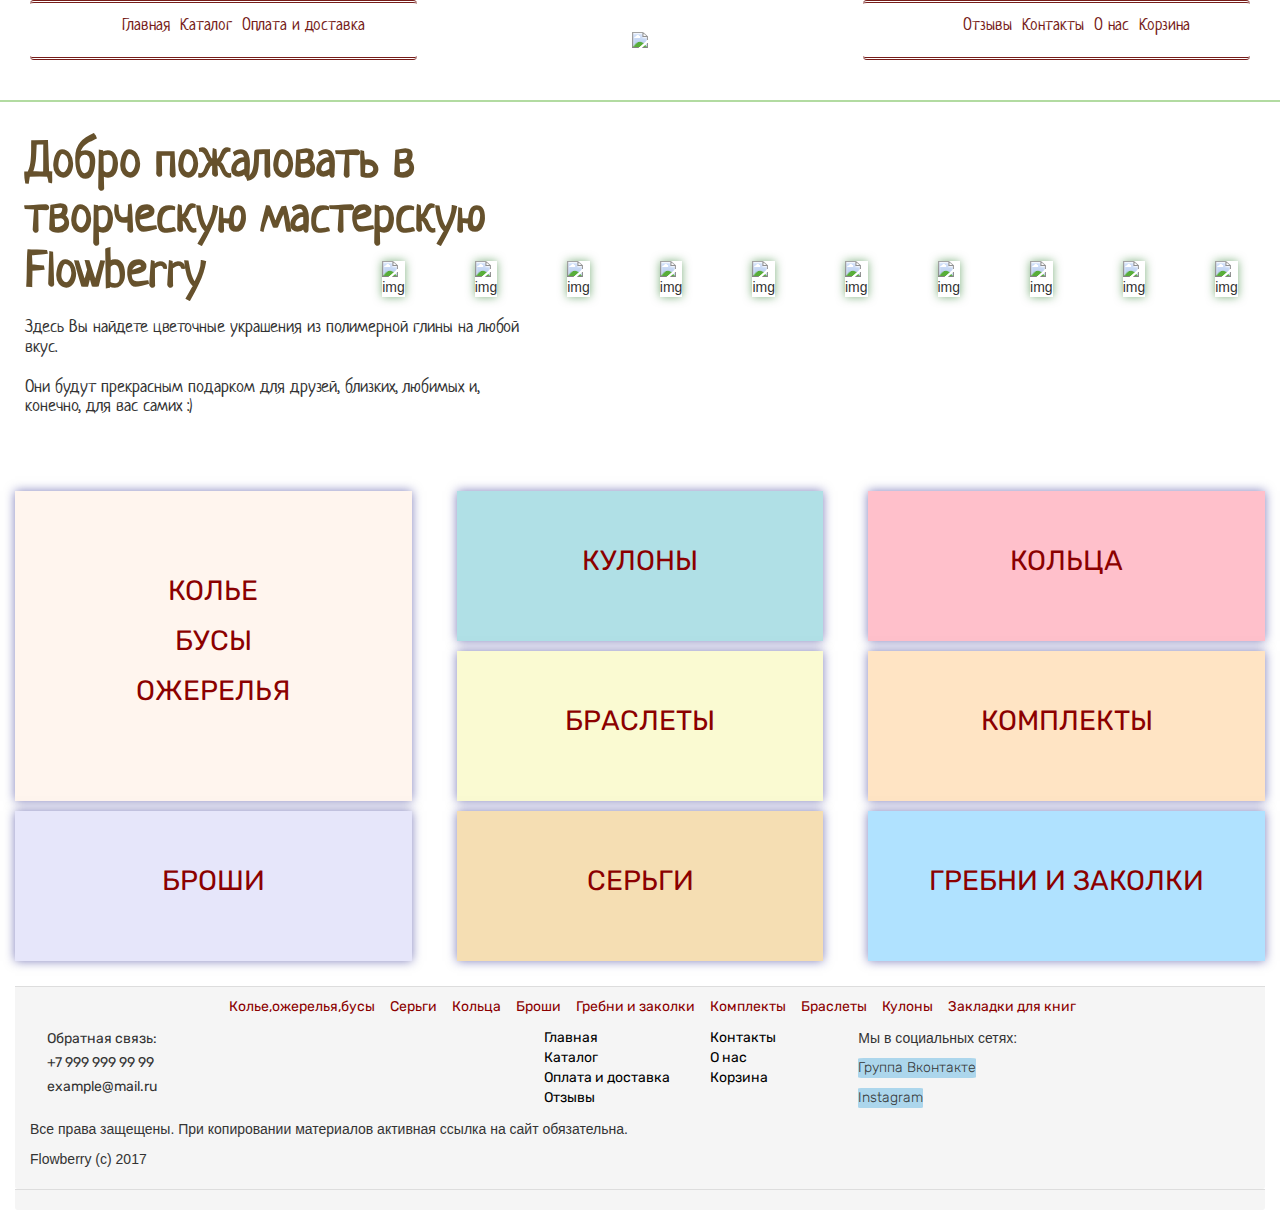
==== commit 0f5356d7: "Add block with "все права защещены.."" ====
--- a/index.html
+++ b/index.html
@@ -686,6 +686,13 @@
                   </div>
               </div>
           </div>
+          <div class="row hidden-sm hidden-xs">
+              
+              <div class="col-sm-12 col-xs-12">
+                  <p>Все права защещены. При копировании материалов активная ссылка на сайт обязательна.</p>
+                  <p>Flowberry (c) 2017</p>
+              </div>
+          </div>
       </div>
 
       <!-- footer for sm/xs -->
@@ -695,13 +702,21 @@
 
                   <div class="row">
 
-                      <div class="col-sm-3 col-xs-3">
+                      <div class="col-sm-6 col-xs-6">
                           <p>Обратная связь:</p>
                           <p>+7 999 999 99 99</p>
                           <p>example@mail.ru</p><br>
+                          <p>Мы в социальных сетях:</p>
+                          <a href="#">
+                              <p class="text-center">Группа Вконтакте</p>
+                          </a>
+
+                          <a href="#">
+                              <p class="text-center">Instagram</p>
+                          </a>
                       </div>
 
-                      <div class="col-xs-5 col-sm-5">
+                      <div class="col-xs-6 col-sm-6">
 
                           <ul>
                               <a href="#">
@@ -713,10 +728,6 @@
                               <a href="#">
                                   <li>Оплата и доставка</li>
                               </a>
-
-                          </ul>
-
-                          <ul>
                               <a href="#">
                                   <li>Отзывы</li>
                               </a>
@@ -730,17 +741,13 @@
                           </ul>
                       </div>
 
-                      <div class="col-xs-4 col-sm-4">
-                          <p>Мы в социальных сетях:</p>
-                          <a href="#">
-                              <p>Группа Вконтакте</p>
-                          </a>
-
-                          <a href="#">
-                              <p>Instagram</p>
-                          </a>
+                  </div>
+
+                  <div class="row">
+                      <div class="col-sm-12 col-xs-12">
+                          <p>Все права защещены. При копировании материалов активная ссылка на сайт обязательна.</p>
+                          <p>Flowberry (c) 2017</p>
                       </div>
-
                   </div>
           </div>
       </div>
--- a/slyle.css
+++ b/slyle.css
@@ -482,6 +482,49 @@
     color: white;
     background-color: #00264a;
 }
+
+/* footer for sm/xs */
+.footer-mini .row {
+    display: flex;
+    flex-flow: row;
+    align-items: flex-start;
+}
+
+.footer-mini .row div:first-child a p{
+    border-radius: 5%;
+    background-color: #9acfea;
+    color: black;
+}
+
+.footer-mini .row div:first-child a p:hover {
+    background-color: darkblue;
+    color:white;
+}
+
+.footer-mini .row div:nth-child(2) {
+    display: flex;
+    flex-flow: row;
+    align-items: flex-start;
+}
+
+.footer-mini .row div:nth-child(2) ul {
+    display: flex;
+    flex-flow: column;
+    align-items: flex-start;
+}
+
+.footer-mini .row div:nth-child(2) ul a:hover {
+    text-decoration: none;
+    color:darkred;
+}
+
+.footer-mini .row div:nth-child(2) ul li{
+    list-style-type: none;
+    color: black;
+    font-size: 1em;
+    font-family: 'Rubik', sans-serif;
+    margin-top: 8px;
+}
 /*
 font-family: 'Kaushan Script', cursive;
 font-family: 'Rubik', sans-serif;
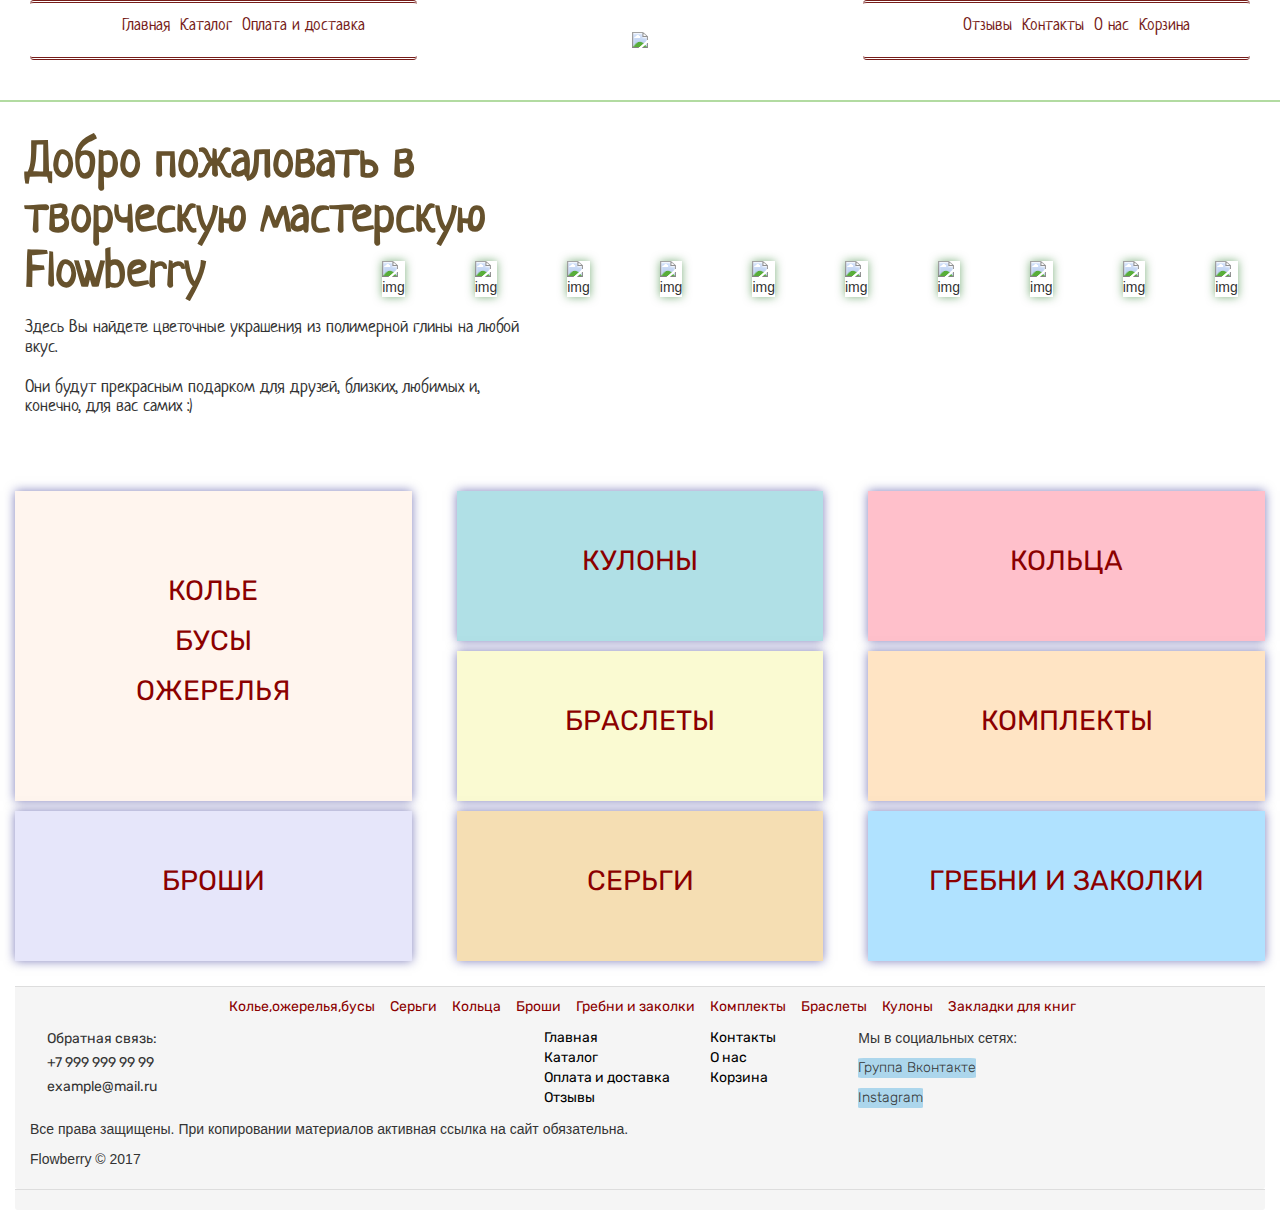
==== commit 7ae9f564: "Add symbol copyright" ====
--- a/index.html
+++ b/index.html
@@ -686,12 +686,14 @@
                   </div>
               </div>
           </div>
+
           <div class="row hidden-sm hidden-xs">
-              
+
               <div class="col-sm-12 col-xs-12">
-                  <p>Все права защещены. При копировании материалов активная ссылка на сайт обязательна.</p>
-                  <p>Flowberry (c) 2017</p>
-              </div>
+                  <p>Все права защищены. При копировании материалов активная ссылка на сайт обязательна.</p>
+                  <p>Flowberry &#169 2017</p>
+              </div>
+
           </div>
       </div>
 
@@ -745,8 +747,8 @@
 
                   <div class="row">
                       <div class="col-sm-12 col-xs-12">
-                          <p>Все права защещены. При копировании материалов активная ссылка на сайт обязательна.</p>
-                          <p>Flowberry (c) 2017</p>
+                          <p>Все права защищены. При копировании материалов активная ссылка на сайт обязательна.</p>
+                          <p>Flowberry &#169 2017</p>
                       </div>
                   </div>
           </div>
